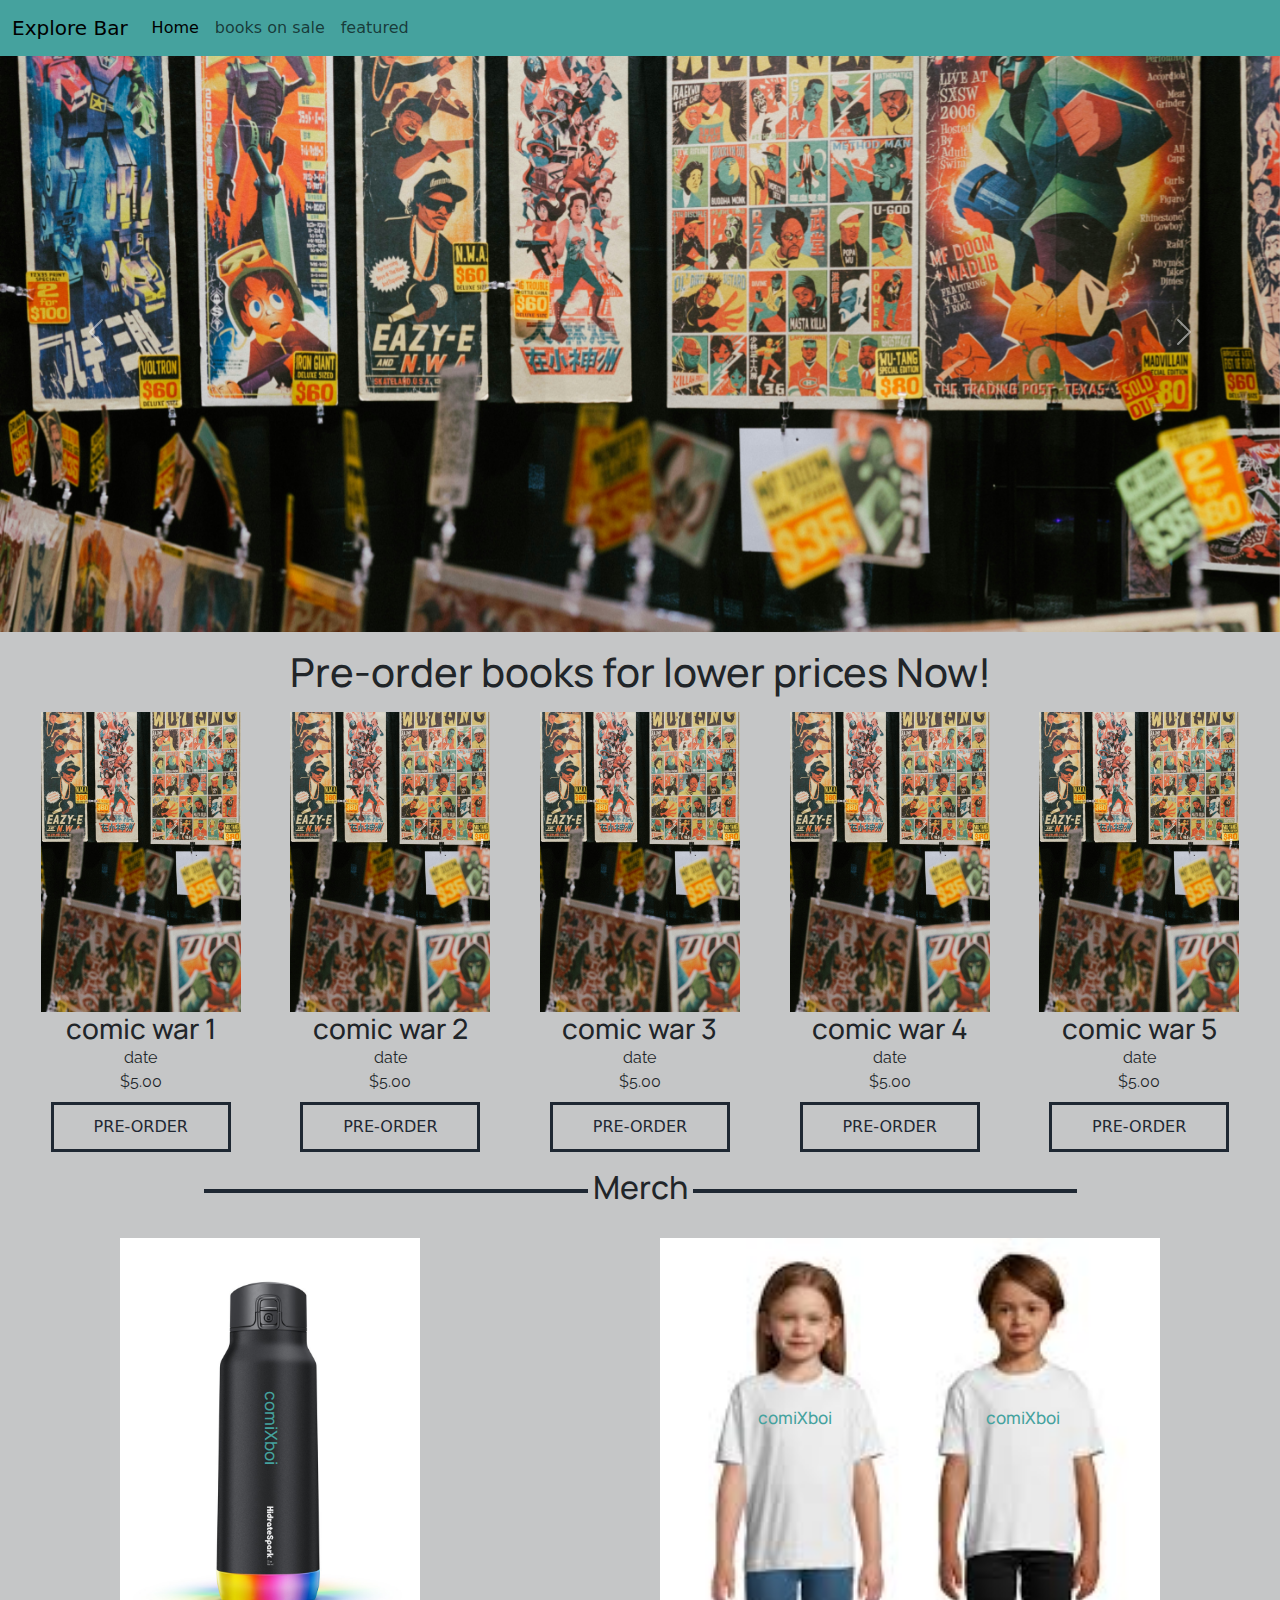
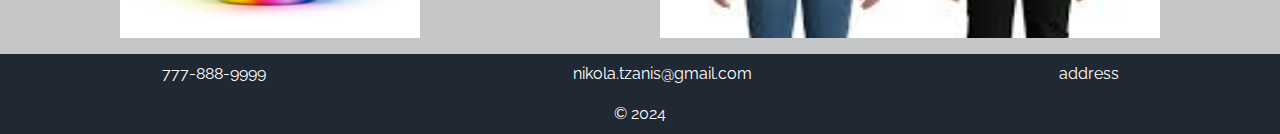
==== index.html @ 969494cc "my first-commit" ====
<!DOCTYPE html>
<html lang="en">
<head>
    <meta charset="UTF-8">
    <meta name="viewport" content="width=device-width, initial-scale=1.0">
    <title>comiXboi</title>
    <link rel="stylesheet" href="style.css">

    <link href="https://cdn.jsdelivr.net/npm/bootstrap@5.3.3/dist/css/bootstrap.min.css" rel="stylesheet" integrity="sha384-QWTKZyjpPEjISv5WaRU9OFeRpok6YctnYmDr5pNlyT2bRjXh0JMhjY6hW+ALEwIH" crossorigin="anonymous">

    <script src="https://cdn.jsdelivr.net/npm/bootstrap@5.3.3/dist/js/bootstrap.bundle.min.js" integrity="sha384-YvpcrYf0tY3lHB60NNkmXc5s9fDVZLESaAA55NDzOxhy9GkcIdslK1eN7N6jIeHz" crossorigin="anonymous"></script>

    <link rel="preconnect" href="https://fonts.googleapis.com">
<link rel="preconnect" href="https://fonts.gstatic.com" crossorigin>
<link href="https://fonts.googleapis.com/css2?family=Manrope:wght@200..800&family=Raleway:ital,wght@0,100..900;1,100..900&display=swap" rel="stylesheet">

</head>
<body style="background-color: #C5C6C7 !important;">


<!-- Previous markup -->
<div class="progress">
    <div class="progress-bar" role="progressbar" aria-label="Basic example" style="width: 25%" aria-valuenow="25" aria-valuemin="0" aria-valuemax="100"></div>
  </div>
  
  <!-- New markup -->
  <div class="progress" role="progressbar" aria-label="Basic example" aria-valuenow="25" aria-valuemin="0" aria-valuemax="100">
    <div class="progress-bar" style="width: 25%"></div>
  </div>

    <nav style="background-color: #45A29E  !important;" class="navbar navbar-expand-lg bg-body-tertiary fixed-top  background-color: yellow !important;">
        <div class="container-fluid  background-color: yellow !important;">
          <a class="navbar-brand" href="#">Explore Bar</a>
          <button class="navbar-toggler" type="button" data-bs-toggle="collapse" data-bs-target="#navbarNav" aria-controls="navbarNav" aria-expanded="false" aria-label="Toggle navigation">
            <span class="navbar-toggler-icon"></span>
          </button>
          <div class="collapse navbar-collapse" id="navbarNav">
            <ul class="navbar-nav">
              <li class="nav-item">
                <a class="nav-link active" aria-current="page" href="index.html">Home</a>
              </li>
              <li class="nav-item">
                <a class="nav-link" href="books.html">books on sale</a>
                <li class="nav-item">
                  <a class="nav-link" href="featured.html">featured</a>
              </li>
              </li>
            </ul>
          </div>
        </div>
      </nav>


      <div id="carouselExampleAutoplaying" class="carousel slide" data-bs-ride="carousel">
        <div class="carousel-inner">
          <div class="carousel-item active">
            <img src="comic1.jpg" class="d-block w-100" alt="...">
          </div>
          <div class="carousel-item">
            <img src="comic2.jpg" class="d-block w-100" alt="...">
          </div>
          <div class="carousel-item">
            <img src="comic3.jpg" class="d-block w-100" alt="...">
          </div>
        </div>
        <button class="carousel-control-prev" type="button" data-bs-target="#carouselExampleAutoplaying" data-bs-slide="prev">
          <span class="carousel-control-prev-icon" aria-hidden="true"></span>
          <span class="visually-hidden">Previous</span>
        </button>
        <button class="carousel-control-next" type="button" data-bs-target="#carouselExampleAutoplaying" data-bs-slide="next">
          <span class="carousel-control-next-icon" aria-hidden="true"></span>
          <span class="visually-hidden">Next</span>
        </button>
      </div>

      <h1 style="text-align: center;" class="m-3">Pre-order books for lower prices Now!</h1>
      <div class="container-fluid">
        <div class="d-flex justify-content-around m-1">

            <div class="custom-card">
                <div style="background-image: url('comic1.jpg');" class="custom-cardimg">

                </div>
                <div class="custom-cardbtm">
                    <h3>comic war 1</h3>
                    <p>date</p>
                    <p>$5.00</p>
                    <button class="custom-btn">
                        PRE-ORDER
                    </button>
                </div>
            </div>

            <div class="custom-card">
                <div style="background-image: url('comic1.jpg');" class="custom-cardimg">

                </div>
                <div class="custom-cardbtm">
                    <h3>comic war 2</h3>
                    <p>date</p>
                    <p>$5.00</p>
                    <button class="custom-btn">
                        PRE-ORDER
                    </button>
                </div>
            </div>

            <div class="custom-card">
                <div style="background-image: url('comic1.jpg');" class="custom-cardimg">

                </div>
                <div class="custom-cardbtm">
                    <h3>comic war 3</h3>
                    <p>date</p>
                    <p>$5.00</p>
                    <button class="custom-btn">
                        PRE-ORDER
                    </button>
                </div>
            </div>

            <div class="custom-card">
                <div style="background-image: url('comic1.jpg');" class="custom-cardimg">

                </div>
                <div class="custom-cardbtm">
                    <h3>comic war 4</h3>
                    <p>date</p>
                    <p>$5.00</p>
                    <button class="custom-btn">
                        PRE-ORDER
                    </button>
                </div>
            </div>

            <div class="custom-card">
                <div style="background-image: url('comic1.jpg');" class="custom-cardimg">

                </div>
                <div class="custom-cardbtm">
                    <h3>comic war 5</h3>
                    <p>date</p>
                    <p>$5.00</p>
                    <button class="custom-btn">
                        PRE-ORDER
                    </button>
                </div>
            </div>

         

             
             

        </div>
      </div>


    <!--Navigation-->  
    <!--header carousel or background image-->

    <!--content-->

    <!--footer-->  
    <div style="gap: 5px;" class="d-flex justify-content-center align-items-center mt-3 mb-4">

      <div class="custom-line"></div>
      <h2 style="text-align: center;">Merch</h2>
  
      <div class="custom-line"></div>
    </div>


    

    <div class="d-flex justify-content-around">
      <div style="background-image: url('wata.jpeg');" class="custom-wata">
        <h3 id="wata-logo">comiXboi</h3>
      </div>
      
        <div style="background-image: url('t\ shirt.jpeg');" class="custom-t-shirt">
          <h3 id="t-shirt-logo">comiXboi</h3>
          <h3 id="t-shirt-logo-2">comiXboi</h3>
        </div>
      
       
      
    </div>
      
  
        
            
          <footer class="mt-3 p-2">
              <div class="d-flex justify-content-around">
            <p>777-888-9999</p>
            <p>nikola.tzanis@gmail.com</p>
            <p>address</p>

        </div>
        <div class="d-flex justify-content-center">
            <span>&copy 2024</span>
        </div>
    </footer>

    
</body>
</html>
---- style.css ----
p {
    font-family: "Raleway", sans-serif;
}

body {
    background: #C5C6C7;
}

.navbar  {
    background-color: #45A29E !important;
}

h1,h2,h3,h4,h5,h6 {
    font-family: "Manrope", sans-serif;
}

.carousel-inner {
    height: 600px;
}

.custom-cardimg {
    background-position: center;
    background-size: cover;
    height: 300px;
    width: 100%;
}

.custom-card {
    width: 200px;
    text-align: center;
    line-height: 0.5;
}

.custom-btn {
    width: 90%;
    background-color: #C5C6C7;
    border: 3px solid #1F2833;
    color: #1F2833;
    height: 50px;
}

.custom-btn:hover {
    background-color: #1F2833;
    color: white;
}

footer {
    background-color: #1F2833;
    color: white;
    font-family: "Raleway", sans-serif;
}

.navbar-light {
    background-color: yellow !important;
    border: none !important;
    border-width:0!important;
}

.custom-line {
    background-color: #1F2833;
    width: 30%;
    height: 4px;
   
}

.custom-wata {
    background-size: cover;
    width: 300px;
    height: 400px;
    background-position: center;
    position: relative;
}

#wata-logo {
    position: absolute;
    top: 45%;
    left: 38%;
    transform: translate(-50%, -50%);
    color: #45A29E;
    transform: rotate(90deg);
    font-size: 17px;
}

.custom-t-shirt {
    background-size: cover;
    width: 500px;
    height: 400px;
    background-position: center;
    position: relative;
}

#t-shirt-logo {
    position: absolute;
    top: 45%;
    left: 27%;
    transform: translate(-50%, -50%);
    color: #45A29E;
   
    font-size: 17px;
}

#t-shirt-logo-2 {
    position: absolute;
    top: 45%;
    left: 72.5%;
    transform: translate(-50%, -50%);
    color: #45A29E;
  
    font-size: 17px;
}

.custom-nav-label {
    width: 30%;
    z-index: 500;
    height: 600px;
    background-color: #1F2833;
    display: flex;
    flex-direction: column;
    justify-content: center;
    align-items: center;
    color: white;
}

#carouselExampleAutoplaying-featured {
    width: 70%;
}

#featured-carousel {
    width: 90%;
    margin: 2em auto;
}
.cedarville-cursive-regular {
    font-family: "Cedarville Cursive", cursive;
    font-weight: 400;
    font-style: normal;
  }


  .raleroad {
    font-family: "Raleway", sans-serif;
  }
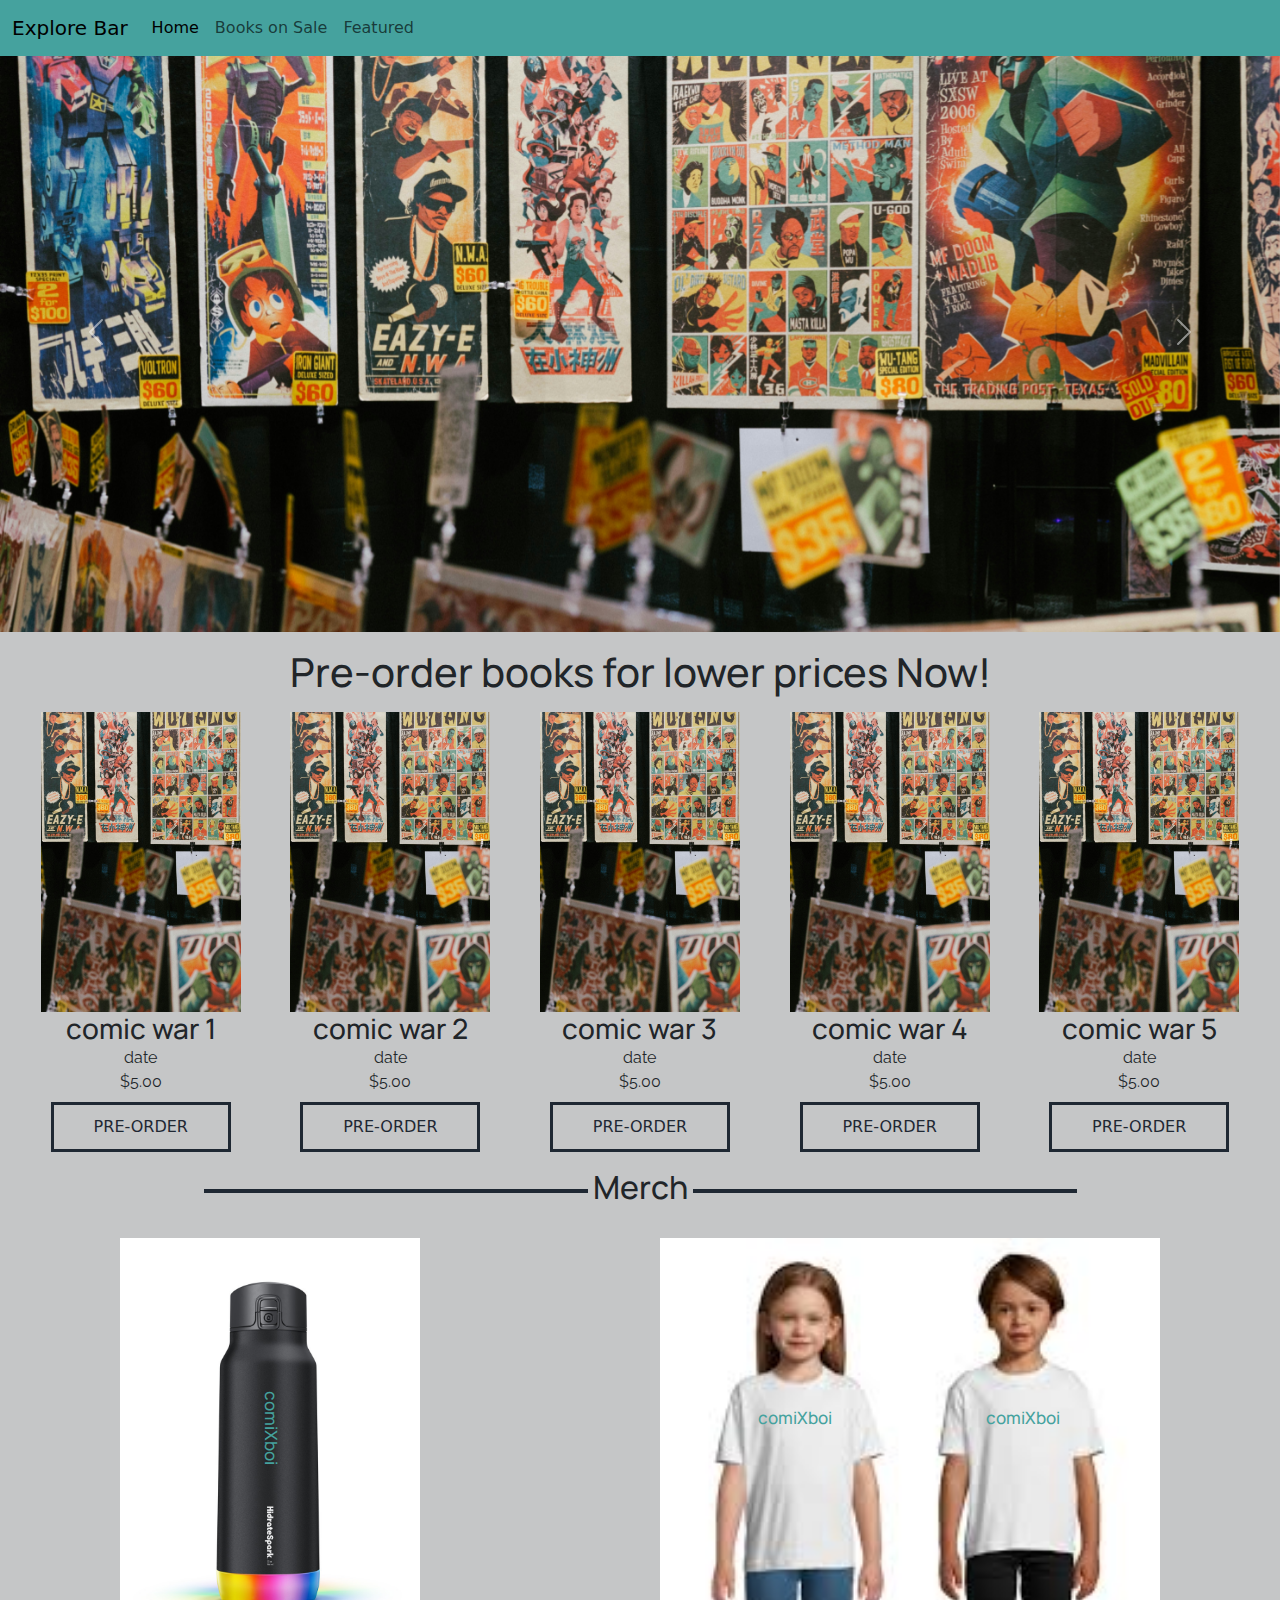
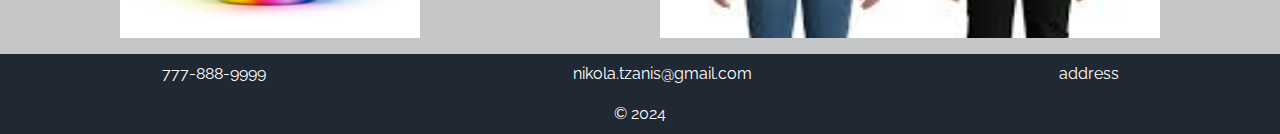
==== commit 9634cd81: "Changed the navbar text" ====
--- a/index.html
+++ b/index.html
@@ -40,9 +40,9 @@
                 <a class="nav-link active" aria-current="page" href="index.html">Home</a>
               </li>
               <li class="nav-item">
-                <a class="nav-link" href="books.html">books on sale</a>
+                <a class="nav-link" href="books.html">Books on Sale</a>
                 <li class="nav-item">
-                  <a class="nav-link" href="featured.html">featured</a>
+                  <a class="nav-link" href="featured.html">Featured</a>
               </li>
               </li>
             </ul>
